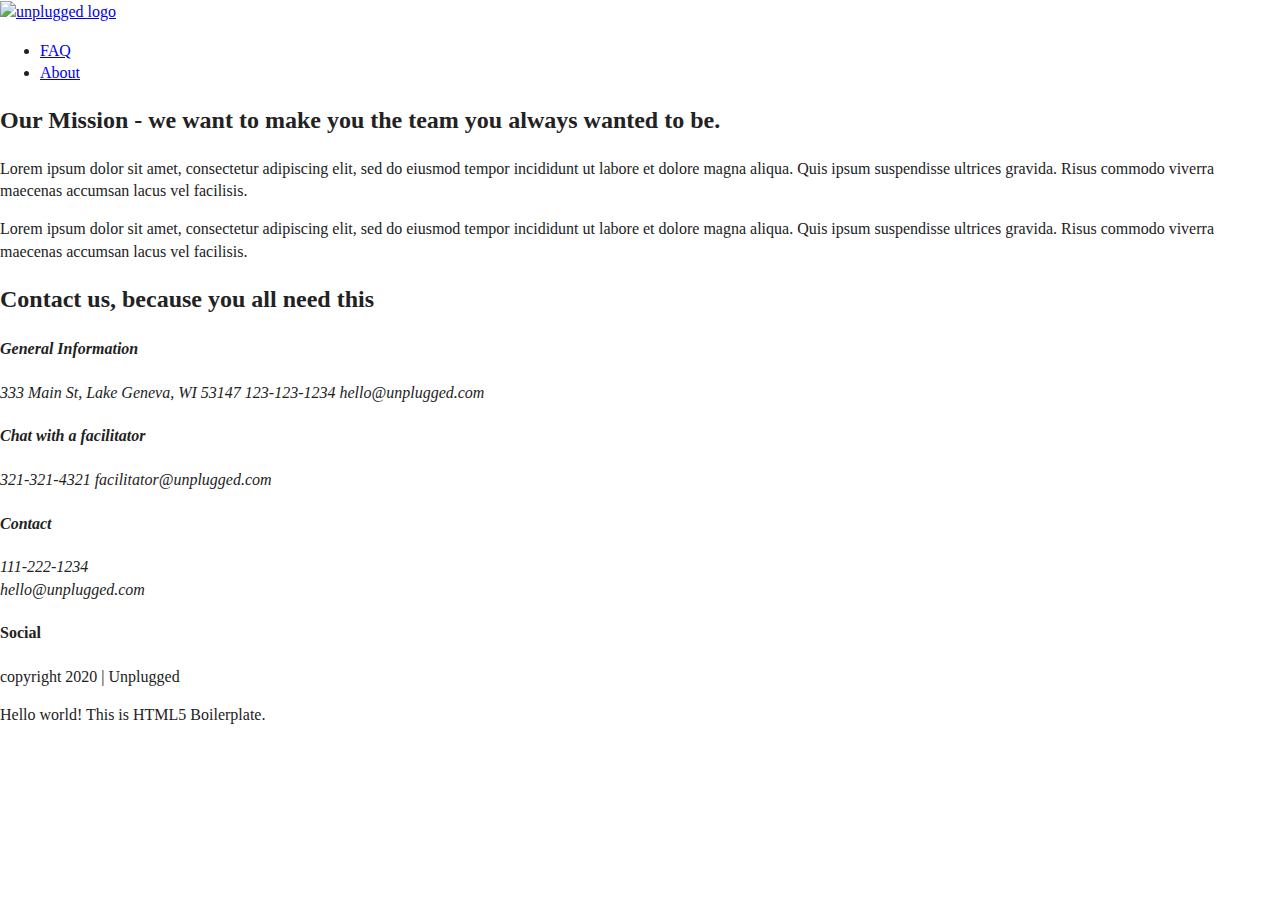
==== about/index.html @ b37a398d "Modifications made to about index.html page" ====
<!doctype html>
<html class="no-js" lang="">

<head>
  <meta charset="utf-8">
  <title></title>
  <meta name="description" content="">
  <meta name="viewport" content="width=device-width, initial-scale=1">

  <meta property="og:title" content="">
  <meta property="og:type" content="">
  <meta property="og:url" content="">
  <meta property="og:image" content="">

  <link rel="manifest" href="../site.webmanifest">
  <link rel="apple-touch-icon" href="../icon.png">
  <!-- Place favicon.ico in the root directory -->

  <link rel="stylesheet" href="../css/normalize.css">
  <link rel="stylesheet" href="../css/main.css">

  <meta name="theme-color" content="#fafafa">
</head>


<body>
  <!-- Add your site or application content here -->
  <header>
    <div class="content-wrapper">
      <a href="#"><img src="" alt="unplugged logo"></a>
      <div class="header-divider"></div> <!--Navigation Divider-->
      <nav>
        <ul>
          <li><a href="faq/index.html" target="_blank">FAQ</a></li>
          <li><a href="about/index.html" target="_blank">About</a></li>
        </ul>
      </nav>
    </div>
  
  </header>
  
  <main> <!-- main wrapper/About us, our mission-->
  
    <section class="mission">
      <div class="content-wrapper">
        <div class="mission-content">
          <h2>Our Mission - we want to make you the team you always wanted to be.</h2>
          <p>
            Lorem ipsum dolor sit amet, consectetur adipiscing elit, sed do eiusmod tempor incididunt ut labore et dolore magna aliqua. Quis ipsum suspendisse ultrices gravida. Risus commodo viverra maecenas accumsan lacus vel facilisis.
          </p>
          <p>
            Lorem ipsum dolor sit amet, consectetur adipiscing elit, sed do eiusmod tempor incididunt ut labore et dolore magna aliqua. Quis ipsum suspendisse ultrices gravida. Risus commodo viverra maecenas accumsan lacus vel facilisis.
          </p>
        </div>
      </div>
     </section>
     
     <section>
       <figure></figure>
     </section>

     <section class="contact-section">
       <div class="content-wrapper">
        <h2>Contact us, because you all need this</h2>
        <address class="contact-content">
          <div>
            <h4>General Information</h4>
            <p>
              333 Main St, Lake Geneva, WI 53147
              123-123-1234
              hello@unplugged.com 
            </p>           
          </div>
          <div>
            <h4>Chat with a facilitator</h4>
            <p>
              321-321-4321
              facilitator@unplugged.com
            </p>
          </div>
        </address> <!--End of contact-content div-->
       </div> <!--End of contact-content wrapper -->
     </section> 
  </main> <!--End Main Wrapper-->

  <footer>
    <div class="content-wrapper">
      <div class="footer-content">
        <address class="contact">
          <h4>Contact</h4>
          <p>111-222-1234<br>hello@unplugged.com</p>
        </address>
        <div class="social">
          <h4>Social</h4>
          <div class="social-icons">
            <p><a href="https://www.facebook.com/yoursite" target="_blank"></a></p>
            <p><a href="https://www.twitter.com/yoursite" target="_blank"></a></p>
            <p><a href="https://www.instagram.com/yoursite" target="_blank"></a></p>          
                  <!--other social links here-->
          </div>
        </div>
      </div> <!--footer contents ends-->
    </div> <!--footer content-wrapper ends-->
  
    <div class="copyright">
      <p>copyright 2020 | Unplugged</p>
    </div>
  
  </footer>

  <p>Hello world! This is HTML5 Boilerplate.</p>
  <script src="../js/vendor/modernizr-3.11.2.min.js"></script>
  <script src="../js/plugins.js"></script>
  <script src="../js/main.js"></script>

  <!-- Google Analytics: change UA-XXXXX-Y to be your site's ID. -->
  <script>
    window.ga = function () { ga.q.push(arguments) }; ga.q = []; ga.l = +new Date;
    ga('create', 'UA-XXXXX-Y', 'auto'); ga('set', 'anonymizeIp', true); ga('set', 'transport', 'beacon'); ga('send', 'pageview')
  </script>
  <script src="../https://www.google-analytics.com/analytics.js" async></script>
</body>

</html>
---- css/main.css ----
/*! HTML5 Boilerplate v8.0.0 | MIT License | https://html5boilerplate.com/ */

/* main.css 2.1.0 | MIT License | https://github.com/h5bp/main.css#readme */
/*
 * What follows is the result of much research on cross-browser styling.
 * Credit left inline and big thanks to Nicolas Gallagher, Jonathan Neal,
 * Kroc Camen, and the H5BP dev community and team.
 */

/* ==========================================================================
   Base styles: opinionated defaults
   ========================================================================== */

html {
  color: #222;
  font-size: 1em;
  line-height: 1.4;
}

/*
 * Remove text-shadow in selection highlight:
 * https://twitter.com/miketaylr/status/12228805301
 *
 * Vendor-prefixed and regular ::selection selectors cannot be combined:
 * https://stackoverflow.com/a/16982510/7133471
 *
 * Customize the background color to match your design.
 */

::-moz-selection {
  background: #b3d4fc;
  text-shadow: none;
}

::selection {
  background: #b3d4fc;
  text-shadow: none;
}

/*
 * A better looking default horizontal rule
 */

hr {
  display: block;
  height: 1px;
  border: 0;
  border-top: 1px solid #ccc;
  margin: 1em 0;
  padding: 0;
}

/*
 * Remove the gap between audio, canvas, iframes,
 * images, videos and the bottom of their containers:
 * https://github.com/h5bp/html5-boilerplate/issues/440
 */

audio,
canvas,
iframe,
img,
svg,
video {
  vertical-align: middle;
}

/*
 * Remove default fieldset styles.
 */

fieldset {
  border: 0;
  margin: 0;
  padding: 0;
}

/*
 * Allow only vertical resizing of textareas.
 */

textarea {
  resize: vertical;
}

/* ==========================================================================
   Author's custom styles
   ========================================================================== */

/* ==========================================================================
   Helper classes
   ========================================================================== */

/*
 * Hide visually and from screen readers
 */

.hidden,
[hidden] {
  display: none !important;
}

/*
 * Hide only visually, but have it available for screen readers:
 * https://snook.ca/archives/html_and_css/hiding-content-for-accessibility
 *
 * 1. For long content, line feeds are not interpreted as spaces and small width
 *    causes content to wrap 1 word per line:
 *    https://medium.com/@jessebeach/beware-smushed-off-screen-accessible-text-5952a4c2cbfe
 */

.sr-only {
  border: 0;
  clip: rect(0, 0, 0, 0);
  height: 1px;
  margin: -1px;
  overflow: hidden;
  padding: 0;
  position: absolute;
  white-space: nowrap;
  width: 1px;
  /* 1 */
}

/*
 * Extends the .sr-only class to allow the element
 * to be focusable when navigated to via the keyboard:
 * https://www.drupal.org/node/897638
 */

.sr-only.focusable:active,
.sr-only.focusable:focus {
  clip: auto;
  height: auto;
  margin: 0;
  overflow: visible;
  position: static;
  white-space: inherit;
  width: auto;
}

/*
 * Hide visually and from screen readers, but maintain layout
 */

.invisible {
  visibility: hidden;
}

/*
 * Clearfix: contain floats
 *
 * For modern browsers
 * 1. The space content is one way to avoid an Opera bug when the
 *    `contenteditable` attribute is included anywhere else in the document.
 *    Otherwise it causes space to appear at the top and bottom of elements
 *    that receive the `clearfix` class.
 * 2. The use of `table` rather than `block` is only necessary if using
 *    `:before` to contain the top-margins of child elements.
 */

.clearfix::before,
.clearfix::after {
  content: " ";
  display: table;
}

.clearfix::after {
  clear: both;
}

/* ==========================================================================
   EXAMPLE Media Queries for Responsive Design.
   These examples override the primary ('mobile first') styles.
   Modify as content requires.
   ========================================================================== */

@media only screen and (min-width: 35em) {
  /* Style adjustments for viewports that meet the condition */
}

@media print,
  (-webkit-min-device-pixel-ratio: 1.25),
  (min-resolution: 1.25dppx),
  (min-resolution: 120dpi) {
  /* Style adjustments for high resolution devices */
}

/* ==========================================================================
   Print styles.
   Inlined to avoid the additional HTTP request:
   https://www.phpied.com/delay-loading-your-print-css/
   ========================================================================== */

@media print {
  *,
  *::before,
  *::after {
    background: #fff !important;
    color: #000 !important;
    /* Black prints faster */
    box-shadow: none !important;
    text-shadow: none !important;
  }

  a,
  a:visited {
    text-decoration: underline;
  }

  a[href]::after {
    content: " (" attr(href) ")";
  }

  abbr[title]::after {
    content: " (" attr(title) ")";
  }

  /*
   * Don't show links that are fragment identifiers,
   * or use the `javascript:` pseudo protocol
   */
  a[href^="#"]::after,
  a[href^="javascript:"]::after {
    content: "";
  }

  pre {
    white-space: pre-wrap !important;
  }

  pre,
  blockquote {
    border: 1px solid #999;
    page-break-inside: avoid;
  }

  /*
   * Printing Tables:
   * https://web.archive.org/web/20180815150934/http://css-discuss.incutio.com/wiki/Printing_Tables
   */
  thead {
    display: table-header-group;
  }

  tr,
  img {
    page-break-inside: avoid;
  }

  p,
  h2,
  h3 {
    orphans: 3;
    widows: 3;
  }

  h2,
  h3 {
    page-break-after: avoid;
  }
}
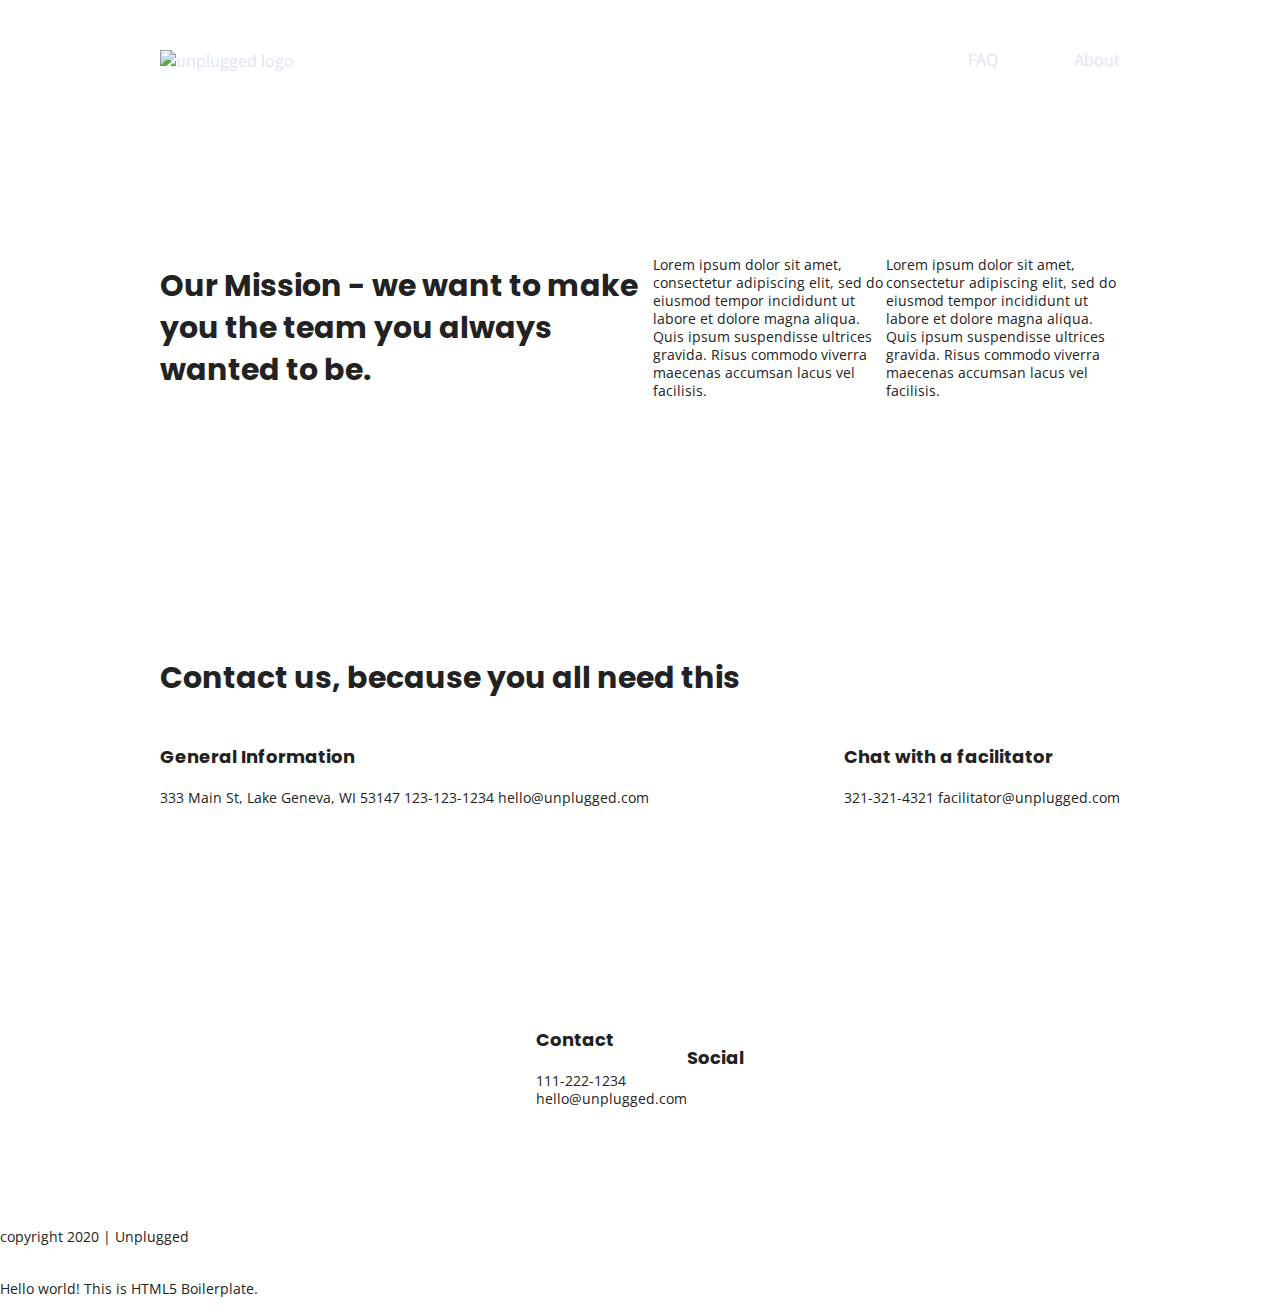
==== commit be1bedae: "Implementing general styles in css" ====
--- a/about/index.html
+++ b/about/index.html
@@ -19,6 +19,9 @@
   <link rel="stylesheet" href="../css/normalize.css">
   <link rel="stylesheet" href="../css/main.css">
 
+   <!-- Google Fonts -->
+  <link href="https://fonts.googleapis.com/css?family=Open+Sans:400,700|Poppins:500,700" rel="stylesheet">
+
   <meta name="theme-color" content="#fafafa">
 </head>
 
@@ -31,7 +34,7 @@
       <div class="header-divider"></div> <!--Navigation Divider-->
       <nav>
         <ul>
-          <li><a href="faq/index.html" target="_blank">FAQ</a></li>
+          <li><a href="../faq/index.html" target="_blank">FAQ</a></li>
           <li><a href="about/index.html" target="_blank">About</a></li>
         </ul>
       </nav>
--- a/css/main.css
+++ b/css/main.css
@@ -86,7 +86,234 @@
 /* ==========================================================================
    Author's custom styles
    ========================================================================== */
-
+   /* General Styles */
+ 
+html {
+	font-size: 16px;
+}
+ 
+body {
+  font-size: 1em;
+  font-family: 'Open Sans', sans-serif;
+  text-align: left;
+}
+ 
+ul, 
+ol {
+  list-style-type: none;
+}
+ 
+a {
+  color: #e2e3ed;
+  text-decoration: none;
+}
+ 
+h2 {
+  font-family: 'Poppins', sans-serif;
+  font-size: 1.875em;
+}
+ 
+h3, 
+h4 {
+  font-family: 'Poppins', sans-serif;
+  margin: 20px 0;
+  font-size: 1.125em;
+}
+ 
+p {
+  font-size: .875em;
+  line-height: 1.285;
+}
+  
+address {
+ font-style: normal;
+}
+   .content-wrapper {
+     width: 90%;
+     margin: 50px 0;
+   }
+  /*------Base Header - Footer Styles-------*/
+  header,
+  footer {
+    display: flex;
+    justify-content: center;
+    align-items: center;
+    flex-flow: row wrap;
+  }
+  header {
+    padding: 15px 0;
+  }
+  
+  
+    /*Header styles */
+    
+  header .content-wrapper {
+    display: flex;
+    justify-content: center;
+    align-items: center;
+    flex-flow: row wrap;
+    margin: 0;
+  }
+  
+   .header-divider{
+    
+    width: 100%;
+    height: 1px;
+    margin: 10px 0 20px 0;
+  }
+
+ 
+  
+  header nav {
+    display: flex;
+    justify-content: space-around;
+    align-items: center;
+    flex-flow: row wrap;
+    width: 60%;
+
+  }
+
+  header nav ul{
+    display: flex;
+    justify-content: space-around;
+    width: 100%;
+    
+
+  }
+
+  footer {
+    flex-direction: column;
+  }
+  
+  footer p {
+    margin: 0;
+  }
+  
+  footer .content-wrapper {
+    width: 55%;
+    margin: 50px 0;
+  }
+  
+  footer .contact {
+    margin-bottom: 50px;
+  }
+  
+  footer .social-icons {
+    display: flex;
+    justify-content: space-around;
+    align-items: center;
+  }
+  
+  footer .social-icons p {
+    display: flex;
+    justify-content: center;
+    align-items: center;
+  }
+  
+  footer .copyright {
+    margin: 20px 0;
+  }
+
+  /*-------------Mobile Styles -Homepage -----------*/
+  /*Hero Area* (main)*/
+  .hero-area{
+    display: flex;
+    justify-content: center;
+    flex-flow: row wrap;
+  }
+/*Aside*/
+  
+  aside {
+    display: flex;
+    justify-content: center;
+    align-items: center;
+    flex-flow: row wrap;
+  }
+  /*Features*/
+.features{
+  display: flex;
+  justify-content: center;  
+  flex-flow: row wrap;
+}
+.features h2 {
+  margin-bottom: 60px;
+}
+
+.features article {
+  width: 63%;
+  margin: 30px 0;
+}
+.features .features-items{
+  display: flex;
+  justify-content: center;
+  align-items: center;
+  flex-flow: row wrap;
+}
+.features p {
+  margin: 0;
+}
+          /*Reviews*/
+.reviews{
+  display: flex;
+  justify-content: center;
+  align-items: center;
+  flex-flow: row wrap;
+}
+.reviews h2 {
+  margin-bottom: 40px;
+}
+
+.reviews h3 {
+  width: 55%;
+  margin: 20px 0;
+}
+  
+  /* ==========================================================================
+   About Page
+   ========================================================================== */
+
+.mission {
+  display: flex;
+  justify-content: center;
+  align-items: center;
+  flex-flow: row wrap;
+}
+
+.contact-section {
+  display: flex;
+  justify-content: center;
+  align-items: center;
+  flex-flow: row wrap;
+}
+.contact-content p {
+  margin: 0;
+}
+/* ==========================================================================
+   FAQ Page
+   ========================================================================== */
+
+.faq {
+  display: flex;
+  justify-content: center;
+  align-items: center;
+  flex-flow: row wrap;
+  width: 0%;
+}
+
+.faq .content-wrapper {
+  display: flex;
+  justify-content: center;
+  align-items: center;
+  flex-flow: row wrap;
+  margin: 50px 0 0 0 ;
+}
+.faq h2 {
+  margin-bottom: 40px;
+}
+
+.faq-content {
+  margin-bottom: 50px;
+}
 /* ==========================================================================
    Helper classes
    ========================================================================== */
@@ -175,16 +402,195 @@
    Modify as content requires.
    ========================================================================== */
 
-@media only screen and (min-width: 35em) {
-  /* Style adjustments for viewports that meet the condition */
-}
-
-@media print,
-  (-webkit-min-device-pixel-ratio: 1.25),
-  (min-resolution: 1.25dppx),
-  (min-resolution: 120dpi) {
-  /* Style adjustments for high resolution devices */
-}
+@media only screen and (min-width: 768px){
+  /*Tablet styles here*/
+  .content-wrapper {
+    max-width: 640px;
+    margin: 100px 0;
+}
+
+/* Header */
+
+header {
+   justify-content: space-around;
+   padding: 33px 0;
+}
+
+header .content-wrapper {
+    width:100%;
+    justify-content: space-between;
+}
+
+header nav {
+    width: 20%;
+    
+}
+
+header nav ul {
+  justify-content: space-between;
+}
+
+.header-divider {
+    display: none;
+}
+
+/* Hero Area */
+
+/* Aside */
+aside .content-wrapper {
+    margin: 50px 0;
+    display: flex;
+    justify-content: center;
+    flex-flow: row wrap;
+}
+
+aside .content-wrapper .form-description,
+aside .content-wrapper .form {        
+    width: 40%;         
+    margin: 0;
+}
+
+/* Features */
+
+.features article {
+  display: flex;
+  justify-content: center;
+  align-items: center;
+  flex-flow: row wrap;
+  flex-basis: 50%;
+}
+
+.features .features-item-description {
+    width: 50%;
+}
+
+/* Reviews */
+.reviews article {
+  display: flex;
+  justify-content: space-between;
+}
+
+.reviews article div {
+    width: 49%;        
+}
+
+/* Footer */
+footer .content-wrapper {
+    width: 65%;
+    margin: 100px 0;
+}
+
+.footer-content {
+    display: flex;
+    justify-content: center;
+    align-items: center;
+}
+
+footer .contact {
+    margin-bottom: 0;
+}
+
+footer .copyright {
+    width:100%;
+ }
+
+/* ==========================================================================
+     About Page
+     ========================================================================== */
+  
+     .mission-content {
+      display: flex;
+      justify-content: space-between;
+      align-items: center;
+      padding-top: 20px
+    }
+  
+    .mission-content p {
+      width: 45%;
+    }
+  
+    .contact-section .content-wrapper h2 {
+      width: 80%;
+    }
+  
+    .contact-content {
+      display: flex;
+      justify-content: space-between;
+      align-items: flex-start;
+    }
+  
+    /* ==========================================================================
+     FAQ Page
+     ========================================================================== */
+  
+    .faq .content-wrapper {
+      justify-content: space-between;
+    }
+  
+    .faq-content {
+      flex-basis: 45%;
+    }
+  
+    .faq h2 {
+      width: 100%;
+    }
+  }
+
+
+
+@media only screen and (min-width: 1200px){
+  /*Desktop styles here*/
+  .content-wrapper {
+    max-width: 960px;
+}
+
+/* Hero */
+.hero-area h1 {
+   width: 60;
+}
+
+/* Aside */
+aside .content-wrapper {
+   justify-content:space-around;
+}
+
+aside .content-wrapper .form-description,
+aside .content-wrapper .form {
+   width:30%;
+}
+
+/* Features */
+.features h2 {
+   width: 90%;
+}
+
+.features article {
+   flex-basis: 33%;
+}
+
+/* Reviews */ 
+.reviews article div {
+   width: 42%;
+}
+
+
+/* ==========================================================================
+  About Page
+  ========================================================================== */
+
+  .mission h2,
+  .contact-section .content-wrapper h2 {
+      width: 95%;
+  }
+
+  /* ==========================================================================
+  FAQ Page
+  ========================================================================== */
+  .faq h2 {
+    width: 100%;
+  }
+}
+
 
 /* ==========================================================================
    Print styles.
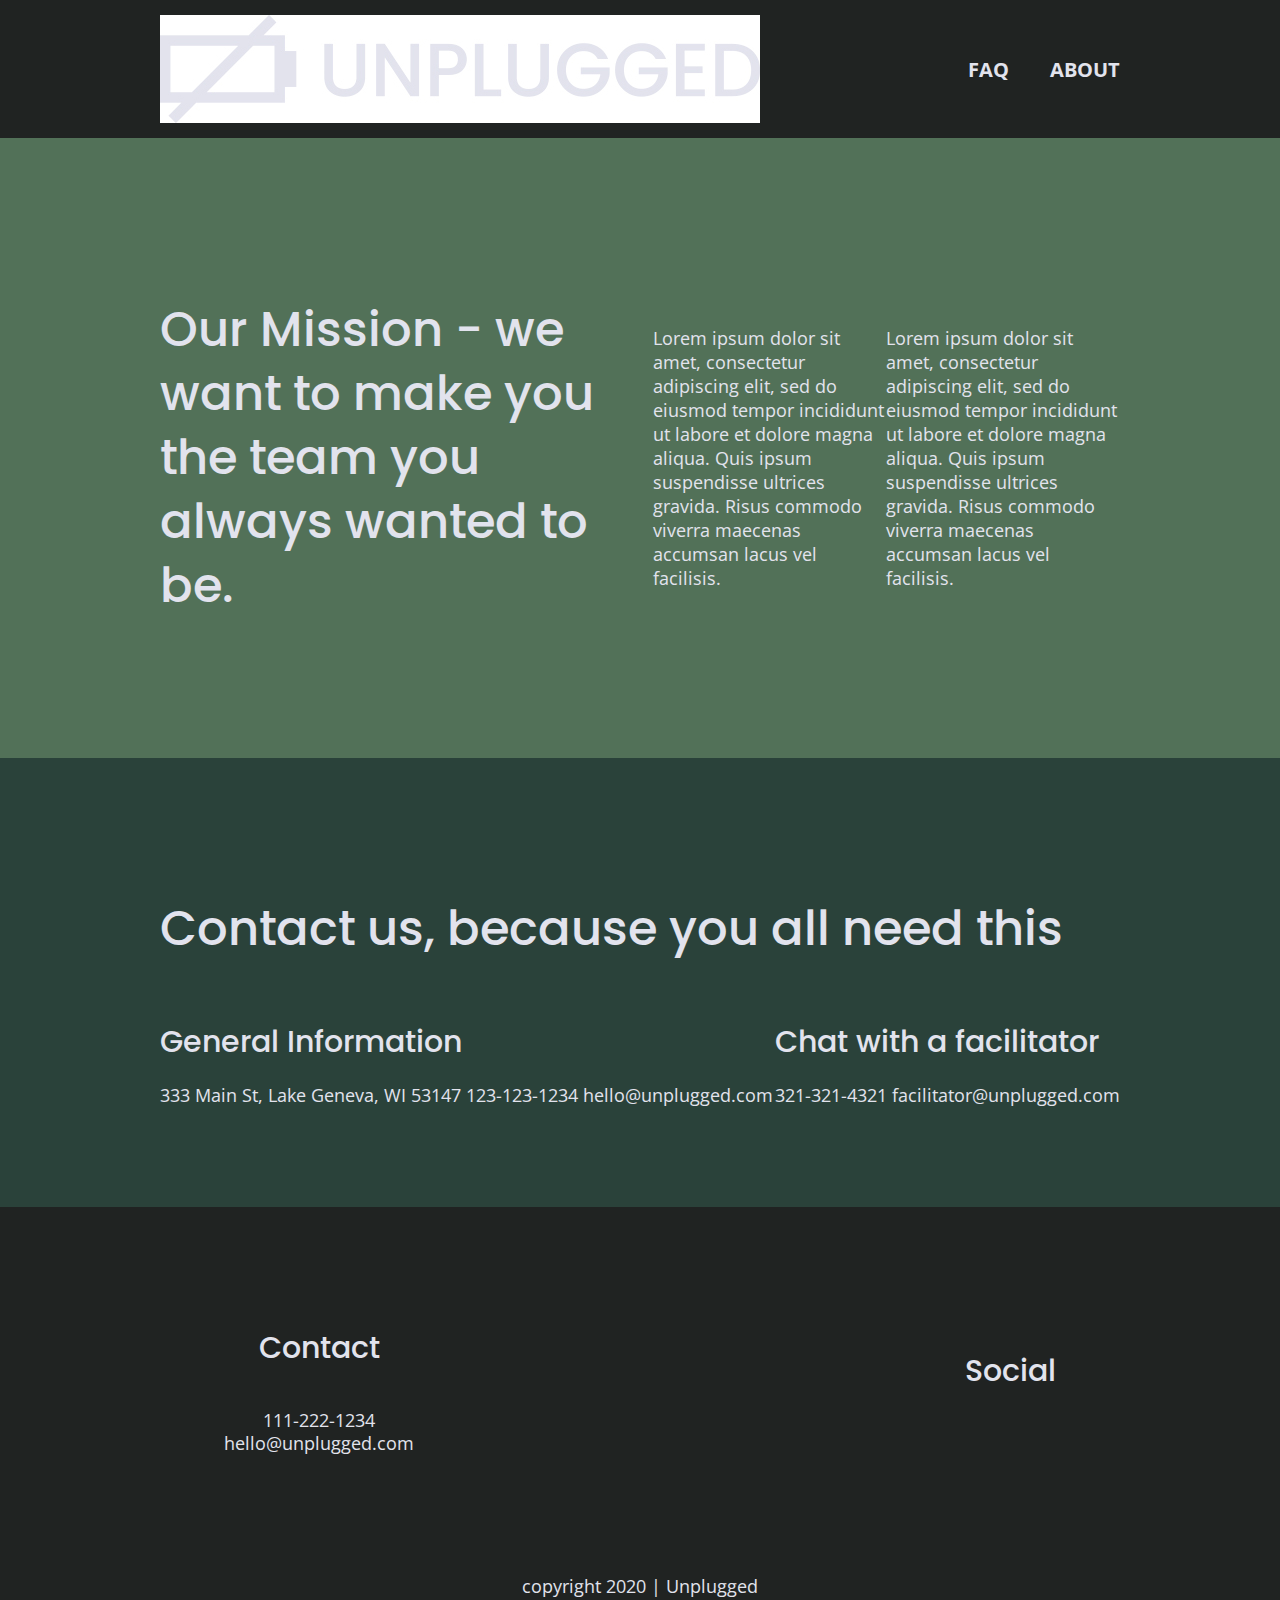
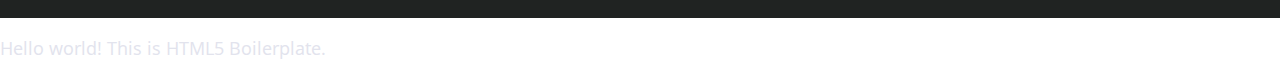
==== commit cea97dba: "Building responsive background and addon images" ====
--- a/about/index.html
+++ b/about/index.html
@@ -30,7 +30,7 @@
   <!-- Add your site or application content here -->
   <header>
     <div class="content-wrapper">
-      <a href="#"><img src="" alt="unplugged logo"></a>
+      <a href="#"><img src="../img/unpluggedlogo.jpg" alt="unplugged logo"></a>
       <div class="header-divider"></div> <!--Navigation Divider-->
       <nav>
         <ul>
--- a/css/main.css
+++ b/css/main.css
@@ -1,6 +1,5 @@
-/*! HTML5 Boilerplate v8.0.0 | MIT License | https://html5boilerplate.com/ */
+/*! HTML5 Boilerplate v6.1.0 | MIT License | https://html5boilerplate.com/ */
 
-/* main.css 2.1.0 | MIT License | https://github.com/h5bp/main.css#readme */
 /*
  * What follows is the result of much research on cross-browser styling.
  * Credit left inline and big thanks to Nicolas Gallagher, Jonathan Neal,
@@ -11,177 +10,217 @@
    Base styles: opinionated defaults
    ========================================================================== */
 
-html {
-  color: #222;
-  font-size: 1em;
-  line-height: 1.4;
-}
-
-/*
- * Remove text-shadow in selection highlight:
- * https://twitter.com/miketaylr/status/12228805301
- *
- * Vendor-prefixed and regular ::selection selectors cannot be combined:
- * https://stackoverflow.com/a/16982510/7133471
- *
- * Customize the background color to match your design.
- */
-
-::-moz-selection {
-  background: #b3d4fc;
-  text-shadow: none;
-}
-
-::selection {
-  background: #b3d4fc;
-  text-shadow: none;
-}
-
-/*
- * A better looking default horizontal rule
- */
-
-hr {
-  display: block;
-  height: 1px;
-  border: 0;
-  border-top: 1px solid #ccc;
-  margin: 1em 0;
-  padding: 0;
-}
-
-/*
- * Remove the gap between audio, canvas, iframes,
- * images, videos and the bottom of their containers:
- * https://github.com/h5bp/html5-boilerplate/issues/440
- */
-
-audio,
-canvas,
-iframe,
-img,
-svg,
-video {
-  vertical-align: middle;
-}
-
-/*
- * Remove default fieldset styles.
- */
-
-fieldset {
-  border: 0;
-  margin: 0;
-  padding: 0;
-}
-
-/*
- * Allow only vertical resizing of textareas.
- */
-
-textarea {
-  resize: vertical;
-}
-
-/* ==========================================================================
-   Author's custom styles
-   ========================================================================== */
-   /* General Styles */
- 
-html {
-	font-size: 16px;
-}
- 
-body {
-  font-size: 1em;
-  font-family: 'Open Sans', sans-serif;
-  text-align: left;
-}
- 
-ul, 
-ol {
-  list-style-type: none;
-}
- 
-a {
-  color: #e2e3ed;
-  text-decoration: none;
-}
- 
-h2 {
-  font-family: 'Poppins', sans-serif;
-  font-size: 1.875em;
-}
- 
-h3, 
-h4 {
-  font-family: 'Poppins', sans-serif;
-  margin: 20px 0;
-  font-size: 1.125em;
-}
- 
-p {
-  font-size: .875em;
-  line-height: 1.285;
-}
-  
-address {
- font-style: normal;
-}
-   .content-wrapper {
-     width: 90%;
-     margin: 50px 0;
-   }
-  /*------Base Header - Footer Styles-------*/
+   html {
+    color: #222;
+    font-size: 1em;
+    line-height: 1.4;
+  }
+  
+  /*
+   * Remove text-shadow in selection highlight:
+   * https://twitter.com/miketaylr/status/12228805301
+   *
+   * Vendor-prefixed and regular ::selection selectors cannot be combined:
+   * https://stackoverflow.com/a/16982510/7133471
+   *
+   * Customize the background color to match your design.
+   */
+  
+  ::-moz-selection {
+    background: #b3d4fc;
+    text-shadow: none;
+  }
+  
+  ::selection {
+    background: #b3d4fc;
+    text-shadow: none;
+  }
+  
+  /*
+   * A better looking default horizontal rule
+   */
+  
+  hr {
+    display: block;
+    height: 1px;
+    border: 0;
+    border-top: 1px solid #ccc;
+    margin: 1em 0;
+    padding: 0;
+  }
+  
+  /*
+   * Remove the gap between audio, canvas, iframes,
+   * images, videos and the bottom of their containers:
+   * https://github.com/h5bp/html5-boilerplate/issues/440
+   */
+  
+  audio,
+  canvas,
+  iframe,
+  img,
+  svg,
+  video {
+    vertical-align: middle;
+  }
+  
+  /*
+   * Remove default fieldset styles.
+   */
+  
+  fieldset {
+    border: 0;
+    margin: 0;
+    padding: 0;
+  }
+  
+  /*
+   * Allow only vertical resizing of textareas.
+   */
+  
+  textarea {
+    resize: vertical;
+  }
+  
+  /* ==========================================================================
+     Browser Upgrade Prompt
+     ========================================================================== */
+  
+  .browserupgrade {
+    margin: 0.2em 0;
+    background: #ccc;
+    color: #000;
+    padding: 0.2em 0;
+  }
+  
+  /* ==========================================================================
+     Author's custom styles
+     ========================================================================== */
+  
+  /* General Styles */
+   
+  html {
+    font-size: 16px;
+  }
+   
+  body {
+    font-size: 1em;
+    font-family: 'Open Sans', sans-serif;
+    color: #e2e3ed;
+    text-align: left;
+  }
+   
+  ul, 
+  ol {
+    list-style-type: none;
+  }
+   
+  a {
+    color: #e2e3ed;
+    text-decoration: none;
+  }
+   
+  h2 {
+    font-family: 'Poppins', sans-serif;
+    font-weight: 500;
+    font-size: 1.875em;
+  }
+   
+  h3, 
+  h4 {
+    font-family: 'Poppins', sans-serif;
+    font-weight: 500;
+    font-size: 1.125em;
+    margin: 20px 0;
+  }
+   
+  p {
+    font-size: .875em;
+    line-height: 1.285;
+  }
+  
+  img {
+    border-style: none;
+  }
+   
+  img {
+   width: 100%;
+  }
+   
+  figure {
+   margin: 0;
+  }
+   
+  address {
+   font-style: normal;
+  }
+   
+  .content-wrapper {
+    width: 90%;
+    margin: 50px 0;
+  }
+  
+  /* -------------------- Base Header - Footer Styles -------------------- */
+  
   header,
   footer {
-    display: flex;
-    justify-content: center;
-    align-items: center;
-    flex-flow: row wrap;
-  }
+    background-color: #202322;
+    display: flex;
+    justify-content: center;
+    align-items: center;
+    flex-flow: row wrap;
+  }
+  
   header {
     padding: 15px 0;
   }
   
-  
-    /*Header styles */
-    
   header .content-wrapper {
-    display: flex;
-    justify-content: center;
-    align-items: center;
-    flex-flow: row wrap;
     margin: 0;
-  }
-  
-   .header-divider{
-    
+    display: flex;
+    justify-content: center;
+    align-items: center;
+    flex-flow: row wrap;
+  }
+  
+  header figure {
+    width: 60%;
+    display: flex;
+    justify-content: center;
+    align-items: center;
+    flex-flow: row wrap;
+  }
+  
+  .header-divider {
+    background: #3a3a3a; 
+    height: 1px;
     width: 100%;
-    height: 1px;
     margin: 10px 0 20px 0;
   }
-
- 
   
   header nav {
+    width: 60%;
+    font-size: 1.125em;
+    font-weight: 700;
+    text-transform: uppercase;
     display: flex;
     justify-content: space-around;
     align-items: center;
     flex-flow: row wrap;
-    width: 60%;
-
-  }
-
-  header nav ul{
+  }
+  
+  header nav ul {
+    width: 100%;
     display: flex;
     justify-content: space-around;
-    width: 100%;
-    
-
-  }
-
+  }
+  
+  header nav ul li {
+    font-size: 1.125em;
+  }
+  
   footer {
+    text-align: center;
     flex-direction: column;
   }
   
@@ -213,296 +252,409 @@
   footer .copyright {
     margin: 20px 0;
   }
-
-  /*-------------Mobile Styles -Homepage -----------*/
-  /*Hero Area* (main)*/
-  .hero-area{
-    display: flex;
-    justify-content: center;
-    flex-flow: row wrap;
-  }
-/*Aside*/
+  
+  
+  /* -------------------- Mobile Styles - Homepage -------------------- */
+  
+  /* Hero Area */
+  
+  .hero-area {
+    background: url('../img/jake-melara-30679-unsplash.jpg');
+    background-size: cover;
+    background-position: center;
+    min-height: 500px;
+    display: flex;
+    justify-content: center;
+    flex-flow: row wrap;
+  }
+  
+  .hero-area h1 {
+    font-size: 2.25em;
+    font-family: 'Poppins', Helvetica, Arial, sans-serif; 
+    font-weight: 500; 
+    line-height: 1.2; 
+  }
+  
+  /* Aside */
   
   aside {
-    display: flex;
-    justify-content: center;
-    align-items: center;
-    flex-flow: row wrap;
-  }
-  /*Features*/
-.features{
-  display: flex;
-  justify-content: center;  
-  flex-flow: row wrap;
-}
-.features h2 {
-  margin-bottom: 60px;
-}
-
-.features article {
-  width: 63%;
-  margin: 30px 0;
-}
-.features .features-items{
-  display: flex;
-  justify-content: center;
-  align-items: center;
-  flex-flow: row wrap;
-}
-.features p {
-  margin: 0;
-}
-          /*Reviews*/
-.reviews{
-  display: flex;
-  justify-content: center;
-  align-items: center;
-  flex-flow: row wrap;
-}
-.reviews h2 {
-  margin-bottom: 40px;
-}
-
-.reviews h3 {
-  width: 55%;
-  margin: 20px 0;
-}
+    background-color: #527158;
+    display: flex;
+    justify-content: center;
+    align-items: center;
+    flex-flow: row wrap;
+  }
+  
+  aside .form{
+    margin-top: 30px;
+  }
+  
+  input[type=text] {
+    box-sizing: border-box;
+    width: 100%;
+    color: #2a423a;
+    font-style: italic;
+    padding: 1em;
+  }
+  
+  input[type=button] {
+    width: 100%;
+    padding: 20px 0;
+    margin-top: 20px;
+    background-color: #2a423a;
+    font-family: 'Poppins', Helvetica, Arial, sans-serif;
+    font-weight: 500;
+    font-size: 1.125em;
+    color: #e2e3ed;
+    border: none;
+    text-align: center;
+    text-transform: uppercase;
+  }
+  
+  /* Features */
+  
+  .features {
+    background: url('../img/rawpixel-800820-unsplash1.jpg');
+    background-size: cover;
+    background-position: center;
+    display: flex;
+    justify-content: center;
+    flex-flow: row wrap;
+  }
+  
+  .features h2 {
+    margin-bottom: 60px;
+  }
+  
+  .features article {
+    width: 63%;
+    margin: 30px 0;
+  }
+  
+  .features .features-items {
+    display: flex;
+    justify-content: center;
+    align-items: center;
+    flex-flow: row wrap;
+  }
+  
+  .features p {
+    text-align: center;
+    margin: 0;
+  }
+  
+  /* Reviews */
+  
+  .reviews {
+    background-color: #2a423a;
+    display: flex;
+    justify-content: center;
+    flex-flow: row wrap;
+  }
+  
+  .reviews h2 {
+    margin-bottom: 40px;
+    line-height: 1;
+  }
+  
+  .reviews h3 {
+    width: 55%;
+    margin: 20px 0;
+  }
   
   /* ==========================================================================
-   About Page
-   ========================================================================== */
-
-.mission {
-  display: flex;
-  justify-content: center;
-  align-items: center;
-  flex-flow: row wrap;
-}
-
-.contact-section {
-  display: flex;
-  justify-content: center;
-  align-items: center;
-  flex-flow: row wrap;
-}
-.contact-content p {
-  margin: 0;
-}
-/* ==========================================================================
-   FAQ Page
-   ========================================================================== */
-
-.faq {
-  display: flex;
-  justify-content: center;
-  align-items: center;
-  flex-flow: row wrap;
-  width: 0%;
-}
-
-.faq .content-wrapper {
-  display: flex;
-  justify-content: center;
-  align-items: center;
-  flex-flow: row wrap;
-  margin: 50px 0 0 0 ;
-}
-.faq h2 {
-  margin-bottom: 40px;
-}
-
-.faq-content {
-  margin-bottom: 50px;
-}
-/* ==========================================================================
-   Helper classes
-   ========================================================================== */
-
-/*
- * Hide visually and from screen readers
- */
-
-.hidden,
-[hidden] {
-  display: none !important;
-}
-
-/*
- * Hide only visually, but have it available for screen readers:
- * https://snook.ca/archives/html_and_css/hiding-content-for-accessibility
- *
- * 1. For long content, line feeds are not interpreted as spaces and small width
- *    causes content to wrap 1 word per line:
- *    https://medium.com/@jessebeach/beware-smushed-off-screen-accessible-text-5952a4c2cbfe
- */
-
-.sr-only {
-  border: 0;
-  clip: rect(0, 0, 0, 0);
-  height: 1px;
-  margin: -1px;
-  overflow: hidden;
-  padding: 0;
-  position: absolute;
-  white-space: nowrap;
-  width: 1px;
-  /* 1 */
-}
-
-/*
- * Extends the .sr-only class to allow the element
- * to be focusable when navigated to via the keyboard:
- * https://www.drupal.org/node/897638
- */
-
-.sr-only.focusable:active,
-.sr-only.focusable:focus {
-  clip: auto;
-  height: auto;
-  margin: 0;
-  overflow: visible;
-  position: static;
-  white-space: inherit;
-  width: auto;
-}
-
-/*
- * Hide visually and from screen readers, but maintain layout
- */
-
-.invisible {
-  visibility: hidden;
-}
-
-/*
- * Clearfix: contain floats
- *
- * For modern browsers
- * 1. The space content is one way to avoid an Opera bug when the
- *    `contenteditable` attribute is included anywhere else in the document.
- *    Otherwise it causes space to appear at the top and bottom of elements
- *    that receive the `clearfix` class.
- * 2. The use of `table` rather than `block` is only necessary if using
- *    `:before` to contain the top-margins of child elements.
- */
-
-.clearfix::before,
-.clearfix::after {
-  content: " ";
-  display: table;
-}
-
-.clearfix::after {
-  clear: both;
-}
-
-/* ==========================================================================
-   EXAMPLE Media Queries for Responsive Design.
-   These examples override the primary ('mobile first') styles.
-   Modify as content requires.
-   ========================================================================== */
-
-@media only screen and (min-width: 768px){
-  /*Tablet styles here*/
-  .content-wrapper {
-    max-width: 640px;
-    margin: 100px 0;
-}
-
-/* Header */
-
-header {
-   justify-content: space-around;
-   padding: 33px 0;
-}
-
-header .content-wrapper {
-    width:100%;
-    justify-content: space-between;
-}
-
-header nav {
-    width: 20%;
-    
-}
-
-header nav ul {
-  justify-content: space-between;
-}
-
-.header-divider {
-    display: none;
-}
-
-/* Hero Area */
-
-/* Aside */
-aside .content-wrapper {
-    margin: 50px 0;
-    display: flex;
-    justify-content: center;
-    flex-flow: row wrap;
-}
-
-aside .content-wrapper .form-description,
-aside .content-wrapper .form {        
-    width: 40%;         
-    margin: 0;
-}
-
-/* Features */
-
-.features article {
-  display: flex;
-  justify-content: center;
-  align-items: center;
-  flex-flow: row wrap;
-  flex-basis: 50%;
-}
-
-.features .features-item-description {
-    width: 50%;
-}
-
-/* Reviews */
-.reviews article {
-  display: flex;
-  justify-content: space-between;
-}
-
-.reviews article div {
-    width: 49%;        
-}
-
-/* Footer */
-footer .content-wrapper {
-    width: 65%;
-    margin: 100px 0;
-}
-
-.footer-content {
-    display: flex;
-    justify-content: center;
-    align-items: center;
-}
-
-footer .contact {
-    margin-bottom: 0;
-}
-
-footer .copyright {
-    width:100%;
- }
-
-/* ==========================================================================
      About Page
      ========================================================================== */
   
-     .mission-content {
+  .mission {
+    background-color: #527158;
+    display: flex;
+    justify-content: center;
+    align-items: center;
+    flex-flow: row wrap;
+  }
+  
+  .contact-section {
+    background-color: #2a423a;
+    display: flex;
+    justify-content: center;
+    align-items: center;
+    flex-flow: row wrap;
+  }
+  
+  .contact-content p {
+    margin: 0;
+  }
+  
+  /* ==========================================================================
+     FAQ Page
+     ========================================================================== */
+  
+  .faq {
+    background-color: #527158;
+    display: flex;
+    justify-content: center;
+    align-items: center;
+    flex-flow: row wrap;
+  }
+  
+  .faq .content-wrapper {
+    margin: 50px 0 0 0;
+    display: flex;
+    justify-content: center;
+    align-items: center;
+    flex-flow: row wrap;
+  }
+  
+  .faq h2 {
+    margin-bottom: 40px;
+    line-height: 1;
+  }
+  
+  .faq-content {
+    margin-bottom: 50px;
+  }
+  
+  .faq-content h4 {
+    line-height: 1.333;
+  }
+  
+  /* ==========================================================================
+     Helper classes
+     ========================================================================== */
+  
+  /*
+   * Hide visually and from screen readers
+   */
+  
+  .hidden {
+    display: none !important;
+  }
+  
+  /*
+   * Hide only visually, but have it available for screen readers:
+   * https://snook.ca/archives/html_and_css/hiding-content-for-accessibility
+   *
+   * 1. For long content, line feeds are not interpreted as spaces and small width
+   *    causes content to wrap 1 word per line:
+   *    https://medium.com/@jessebeach/beware-smushed-off-screen-accessible-text-5952a4c2cbfe
+   */
+  
+  .visuallyhidden {
+    border: 0;
+    clip: rect(0 0 0 0);
+    height: 1px;
+    margin: -1px;
+    overflow: hidden;
+    padding: 0;
+    position: absolute;
+    width: 1px;
+    white-space: nowrap;
+    /* 1 */
+  }
+  
+  /*
+   * Extends the .visuallyhidden class to allow the element
+   * to be focusable when navigated to via the keyboard:
+   * https://www.drupal.org/node/897638
+   */
+  
+  .visuallyhidden.focusable:active,
+  .visuallyhidden.focusable:focus {
+    clip: auto;
+    height: auto;
+    margin: 0;
+    overflow: visible;
+    position: static;
+    width: auto;
+    white-space: inherit;
+  }
+  
+  /*
+   * Hide visually and from screen readers, but maintain layout
+   */
+  
+  .invisible {
+    visibility: hidden;
+  }
+  
+  /*
+   * Clearfix: contain floats
+   *
+   * For modern browsers
+   * 1. The space content is one way to avoid an Opera bug when the
+   *    `contenteditable` attribute is included anywhere else in the document.
+   *    Otherwise it causes space to appear at the top and bottom of elements
+   *    that receive the `clearfix` class.
+   * 2. The use of `table` rather than `block` is only necessary if using
+   *    `:before` to contain the top-margins of child elements.
+   */
+  
+  .clearfix:before,
+  .clearfix:after {
+    content: " ";
+    /* 1 */
+    display: table;
+    /* 2 */
+  }
+  
+  .clearfix:after {
+    clear: both;
+  }
+  
+  /* ==========================================================================
+     EXAMPLE Media Queries for Responsive Design.
+     These examples override the primary ('mobile first') styles.
+     Modify as content requires.
+     ========================================================================== */
+  
+  @media only screen and (min-width:768px) {
+    /*Tablet styles here*/
+  
+    /* General styles */
+    .content-wrapper {
+      max-width: 640px;
+      margin: 100px 0;
+    }
+        
+    h2 {
+      font-size: 2.25em;
+      line-height: 1.333;
+    }
+  
+    h3 {
+        font-size: 1.5em;
+        line-height: 1.25;
+    }
+  
+    /* Header */
+    header {
+      justify-content: space-around;
+      padding: 33px 0;
+    }
+  
+    header .content-wrapper {
+      width: 100%;
+      justify-content: space-between;
+    }
+  
+    header figure {
+      width: 30%;
+    }
+  
+    header nav {
+      width: 20%;
+    }
+  
+    header nav ul {
+      justify-content: space-between;
+    }
+  
+    .header-divider {
+      display: none;
+    }
+    /* Hero Area */
+  
+    .hero-area {
+      min-height: 600px;
+    }
+  
+    .hero-area h1 {
+      font-size: 3em;
+      line-height: 1;
+      margin: 0;
+  }
+  
+    /* Aside */
+    aside .content-wrapper {
+      margin: 50px 0;
+      display: flex;
+      justify-content: space-between;
+      flex-flow: row wrap;
+    }
+  
+    aside .content-wrapper .form-description,
+    aside .content-wrapper .form {
+      width: 40%;
+      margin: 0;
+    }
+  
+    /* Features */
+  
+    .features h2 {
+      margin-bottom: 20px;
+    }
+  
+    .features article {
+      display: flex;
+      justify-content: center;
+      align-items: center;
+      flex-flow: column wrap;
+      flex-basis: 50%;
+    }
+    
+    .features .features-item-description {
+      width: 62%;
+    }
+  
+    /* Reviews */
+    .reviews article {
+      display: flex;
+      justify-content: space-between;
+    }
+  
+    .reviews h2 {
+      width: 85%;
+    }
+  
+    .reviews article figure,
+    .reviews article div {
+      width: 49%;
+    }
+  
+    .reviews h3 {
+      width: 75%;
+      margin: 0;
+    }
+    /* Footer */
+    footer .content-wrapper {
+      width: 65%;
+      margin: 100px 0;
+    }
+  
+    footer .footer-content {
       display: flex;
       justify-content: space-between;
       align-items: center;
-      padding-top: 20px
+      flex-direction: row;
+    }
+  
+    footer .contact {
+      margin-bottom: 0;
+    }
+  
+    footer h4 {
+      font-size: 1.5em;
+      margin-bottom: 40px;
+    }
+  
+    footer p {
+        line-height: 1.285;
+    }
+  
+    footer .copyright {
+      width: 100%;
+    }
+  
+    /* ==========================================================================
+     About Page
+     ========================================================================== */
+  
+    .mission-content {
+      display: flex;
+      justify-content: space-between;
+      align-items: center;
+      padding-top: 20px;
     }
   
     .mission-content p {
@@ -519,6 +671,10 @@
       align-items: flex-start;
     }
   
+    .contact-content h4 {
+      font-size: 1.5em;
+    }
+  
     /* ==========================================================================
      FAQ Page
      ========================================================================== */
@@ -534,136 +690,173 @@
     .faq h2 {
       width: 100%;
     }
-  }
-
-
-
-@media only screen and (min-width: 1200px){
-  /*Desktop styles here*/
-  .content-wrapper {
-    max-width: 960px;
-}
-
-/* Hero */
-.hero-area h1 {
-   width: 60;
-}
-
-/* Aside */
-aside .content-wrapper {
-   justify-content:space-around;
-}
-
-aside .content-wrapper .form-description,
-aside .content-wrapper .form {
-   width:30%;
-}
-
-/* Features */
-.features h2 {
-   width: 90%;
-}
-
-.features article {
-   flex-basis: 33%;
-}
-
-/* Reviews */ 
-.reviews article div {
-   width: 42%;
-}
-
-
-/* ==========================================================================
-  About Page
-  ========================================================================== */
-
-  .mission h2,
-  .contact-section .content-wrapper h2 {
-      width: 95%;
-  }
-
+  
+    .faq h4,
+    .faq p {
+        font-size: .875em;
+        line-height: 1.125;
+    }
+  }
+  
+  @media only screen and (min-width:1200px) {
+    /*Desktop styles here*/
+  
+    header {
+      padding: 15px 0;
+    }
+  
+    .content-wrapper {
+      max-width: 960px;
+    }
+  
+    h2 {
+      font-size: 2.25em;
+    }
+  
+    h3,
+    h4 {
+        font-size: 1.875em;
+    }
+  
+    p {
+        font-size: 1.125em;
+        line-height: 1.333;
+    }
+    /* Hero */
+    .hero-area h1 {
+      font-size: 3.75em;
+      width: 80%;
+  }
+  
+    /* Aside */
+    aside .content-wrapper {
+      justify-content: space-around;
+    }
+  
+    aside .content-wrapper .form-description,
+    aside .content-wrapper .form {
+      width: 30%;
+    }
+  
+    .form-description p {
+      font-size: 1.125em;
+    }
+  
+    /* Features */
+  
+  
+    .features h2 {
+      width: 90%;
+    }
+  
+    .features article {
+      flex-basis: 33%;
+    }
+    
+    /* Reviews */
+    .reviews article div {
+      width: 42%;
+    }
+  
+    .reviews h2 {
+      padding-bottom: 50px;
+    }
+  
+    footer h4 {
+      font-size: 1.875em;
+    }
+  
+    /* ==========================================================================
+    About Page
+    ========================================================================== */
+  
+    .mission h2,
+    .contact-section .content-wrapper h2 {
+        width: 95%;
+        font-size: 3em;
+    }
+  
+    .contact-content h4 {
+      font-size: 1.875em;
+    }
+  
+    /* ==========================================================================
+    FAQ Page
+    ========================================================================== */
+    .faq h2 {
+      width: 100%;
+      font-size: 3em;
+    }
+      
+    .faq h4,
+    .faq p {
+        font-size: 1.125em;
+        line-height: 1;
+    }
+  }
+  
   /* ==========================================================================
-  FAQ Page
-  ========================================================================== */
-  .faq h2 {
-    width: 100%;
-  }
-}
-
-
-/* ==========================================================================
-   Print styles.
-   Inlined to avoid the additional HTTP request:
-   https://www.phpied.com/delay-loading-your-print-css/
-   ========================================================================== */
-
-@media print {
-  *,
-  *::before,
-  *::after {
-    background: #fff !important;
-    color: #000 !important;
-    /* Black prints faster */
-    box-shadow: none !important;
-    text-shadow: none !important;
-  }
-
-  a,
-  a:visited {
-    text-decoration: underline;
-  }
-
-  a[href]::after {
-    content: " (" attr(href) ")";
-  }
-
-  abbr[title]::after {
-    content: " (" attr(title) ")";
-  }
-
-  /*
-   * Don't show links that are fragment identifiers,
-   * or use the `javascript:` pseudo protocol
-   */
-  a[href^="#"]::after,
-  a[href^="javascript:"]::after {
-    content: "";
-  }
-
-  pre {
-    white-space: pre-wrap !important;
-  }
-
-  pre,
-  blockquote {
-    border: 1px solid #999;
-    page-break-inside: avoid;
-  }
-
-  /*
-   * Printing Tables:
-   * https://web.archive.org/web/20180815150934/http://css-discuss.incutio.com/wiki/Printing_Tables
-   */
-  thead {
-    display: table-header-group;
-  }
-
-  tr,
-  img {
-    page-break-inside: avoid;
-  }
-
-  p,
-  h2,
-  h3 {
-    orphans: 3;
-    widows: 3;
-  }
-
-  h2,
-  h3 {
-    page-break-after: avoid;
-  }
-}
-
+     Print styles.
+     Inlined to avoid the additional HTTP request:
+     https://www.phpied.com/delay-loading-your-print-css/
+     ========================================================================== */
+  
+  @media print {
+    *,
+    *:before,
+    *:after {
+      background: transparent !important;
+      color: #000 !important;
+      /* Black prints faster */
+      -webkit-box-shadow: none !important;
+      box-shadow: none !important;
+      text-shadow: none !important;
+    }
+    a,
+    a:visited {
+      text-decoration: underline;
+    }
+    a[href]:after {
+      content: " (" attr(href) ")";
+    }
+    abbr[title]:after {
+      content: " (" attr(title) ")";
+    }
+    /*
+       * Don't show links that are fragment identifiers,
+       * or use the `javascript:` pseudo protocol
+       */
+    a[href^="#"]:after,
+    a[href^="javascript:"]:after {
+      content: "";
+    }
+    pre {
+      white-space: pre-wrap !important;
+    }
+    pre,
+    blockquote {
+      border: 1px solid #999;
+      page-break-inside: avoid;
+    }
+    /*
+       * Printing Tables:
+       * http://css-discuss.incutio.com/wiki/Printing_Tables
+       */
+    thead {
+      display: table-header-group;
+    }
+    tr,
+    img {
+      page-break-inside: avoid;
+    }
+    p,
+    h2,
+    h3 {
+      orphans: 3;
+      widows: 3;
+    }
+    h2,
+    h3 {
+      page-break-after: avoid;
+    }
+  }
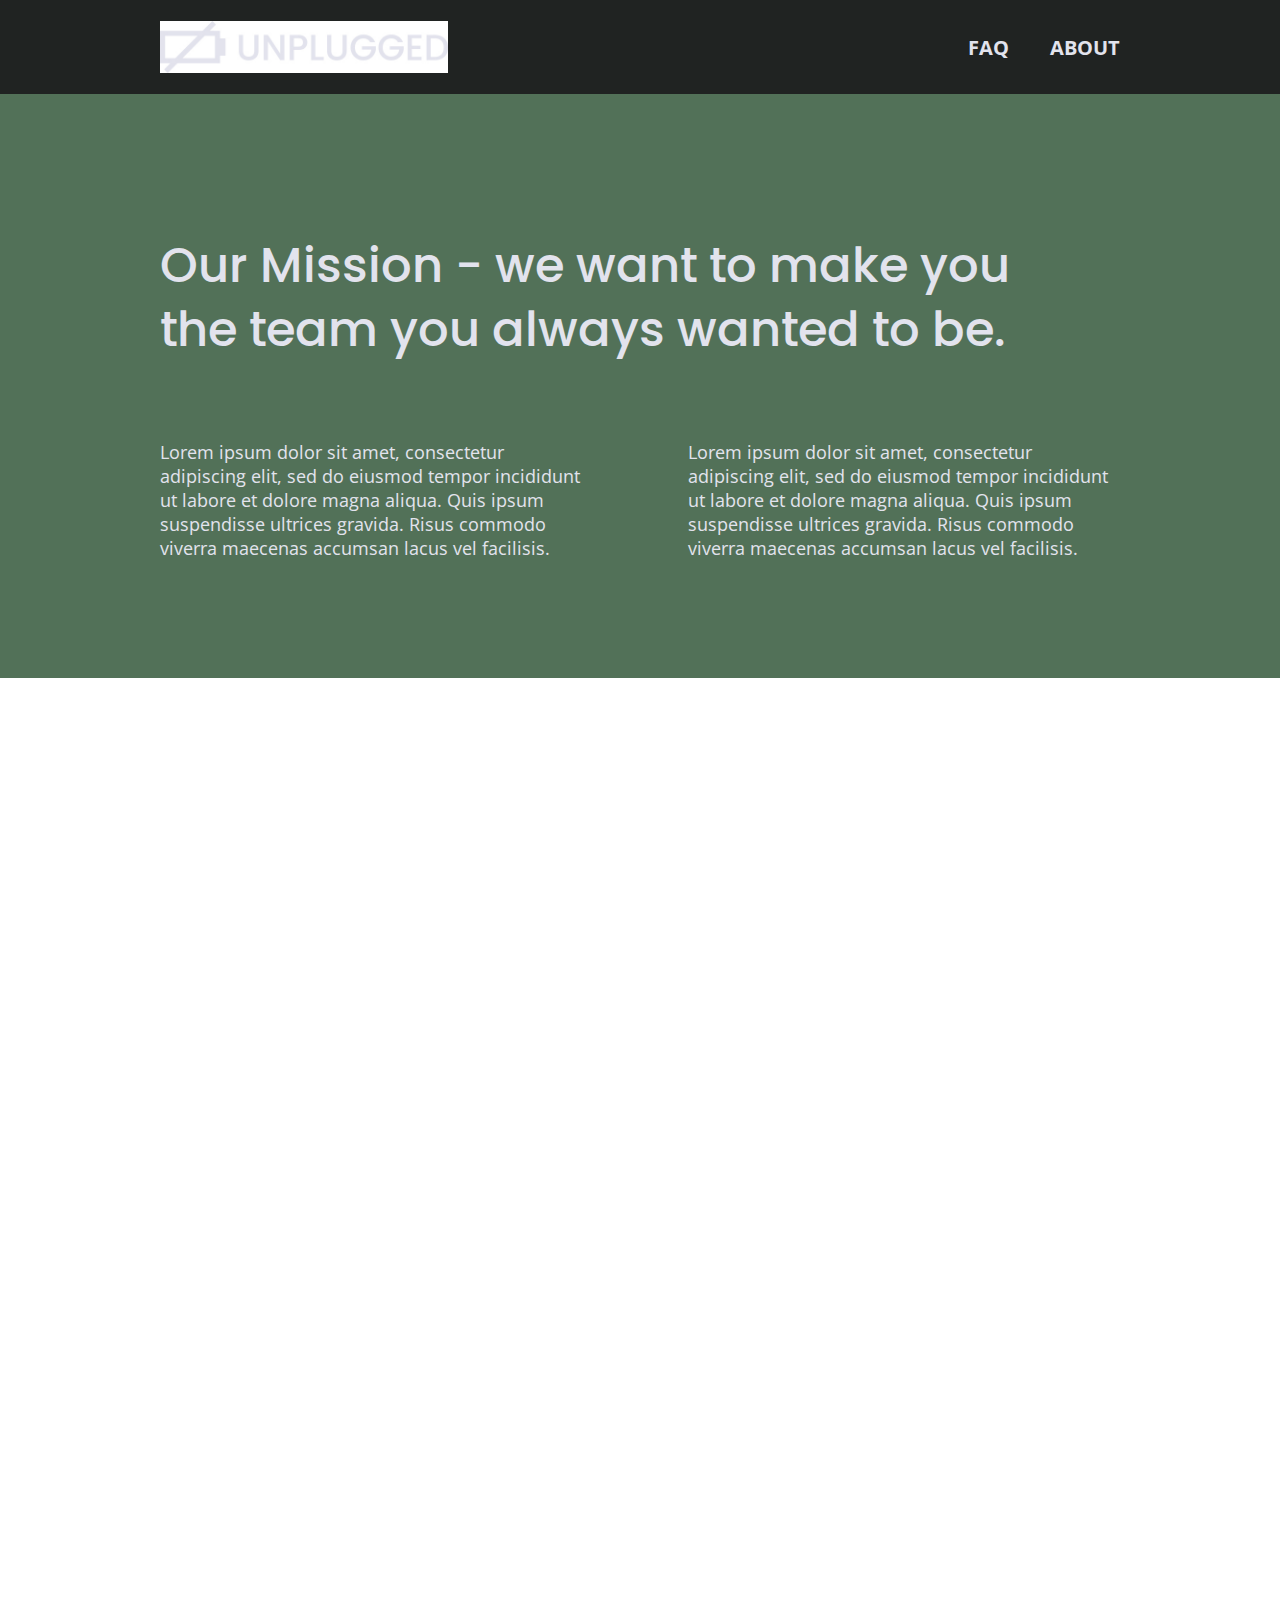
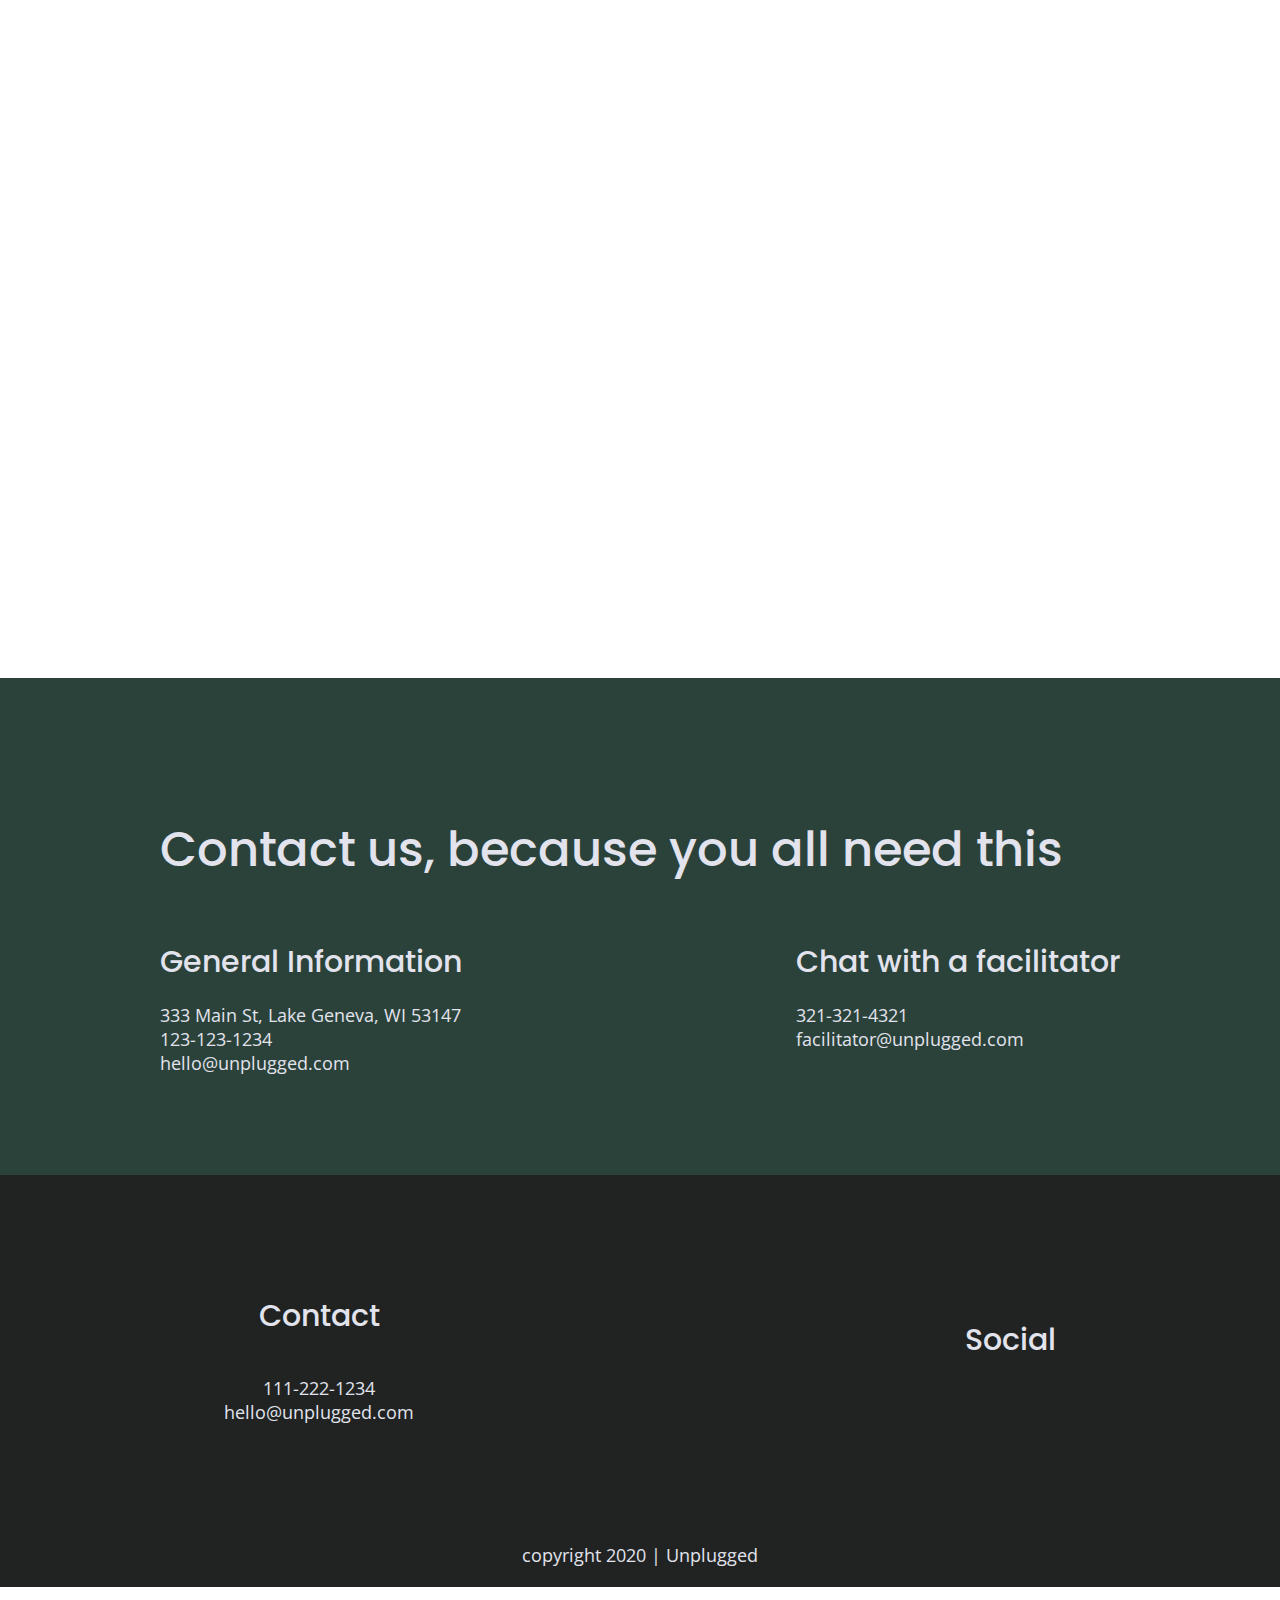
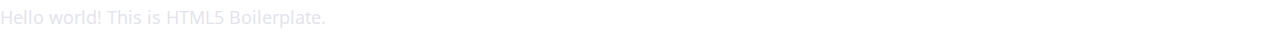
==== commit dff671ca: "Adding maps by using iframe code" ====
--- a/about/index.html
+++ b/about/index.html
@@ -30,7 +30,9 @@
   <!-- Add your site or application content here -->
   <header>
     <div class="content-wrapper">
+      <figure>
       <a href="#"><img src="../img/unpluggedlogo.jpg" alt="unplugged logo"></a>
+    </figure>
       <div class="header-divider"></div> <!--Navigation Divider-->
       <nav>
         <ul>
@@ -45,9 +47,9 @@
   <main> <!-- main wrapper/About us, our mission-->
   
     <section class="mission">
-      <div class="content-wrapper">
+      <div class="content-wrapper">        
+          <h2>Our Mission - we want to make you the team you always wanted to be.</h2>
         <div class="mission-content">
-          <h2>Our Mission - we want to make you the team you always wanted to be.</h2>
           <p>
             Lorem ipsum dolor sit amet, consectetur adipiscing elit, sed do eiusmod tempor incididunt ut labore et dolore magna aliqua. Quis ipsum suspendisse ultrices gravida. Risus commodo viverra maecenas accumsan lacus vel facilisis.
           </p>
@@ -58,19 +60,23 @@
       </div>
      </section>
      
-     <section>
-       <figure></figure>
+     <section class="map">
+       <figure>
+        <iframe src="https://www.google.com/maps/embed?pb=!1m18!1m12!1m3!1d419821.60458076565!2d-92.68632996718746!3d34.70880460000002!2m3!1f0!2f0!3f0!3m2!1i1024!2i768!4f13.1!3m3!1m2!1s0x87d2a6f5bceda35d%3A0x5511b6b73660f724!2sCinemark%20Colonel%20Glen%20and%20XD!5e0!3m2!1sen!2sus!4v1599257346996!5m2!1sen!2sus" width="600" height="450" frameborder="0" style="border:0;" allowfullscreen="" aria-hidden="false" tabindex="0"></iframe>
+       </figure>
      </section>
 
      <section class="contact-section">
        <div class="content-wrapper">
-        <h2>Contact us, because you all need this</h2>
+         <h2>Contact us, because you all need this</h2>
         <address class="contact-content">
           <div>
             <h4>General Information</h4>
             <p>
               333 Main St, Lake Geneva, WI 53147
+              <br>
               123-123-1234
+              <br>
               hello@unplugged.com 
             </p>           
           </div>
@@ -78,6 +84,7 @@
             <h4>Chat with a facilitator</h4>
             <p>
               321-321-4321
+              <br>
               facilitator@unplugged.com
             </p>
           </div>
@@ -108,6 +115,8 @@
     <div class="copyright">
       <p>copyright 2020 | Unplugged</p>
     </div>
+
+   
   
   </footer>
 
--- a/css/main.css
+++ b/css/main.css
@@ -138,10 +138,8 @@
     font-size: .875em;
     line-height: 1.285;
   }
-  
-  img {
-    border-style: none;
-  }
+ 
+  
    
   img {
    width: 100%;
@@ -674,7 +672,21 @@
     .contact-content h4 {
       font-size: 1.5em;
     }
-  
+    .map figure {
+      width: 100%;
+      height: 0; 
+      padding-bottom: 125%; 
+      overflow: hidden;
+      position: relative;
+  }
+   
+    .map iframe {
+      width: 100%;
+      height: 100%;
+      position: absolute; 
+      top: 0; 
+      left: 0; 
+  }
     /* ==========================================================================
      FAQ Page
      ========================================================================== */
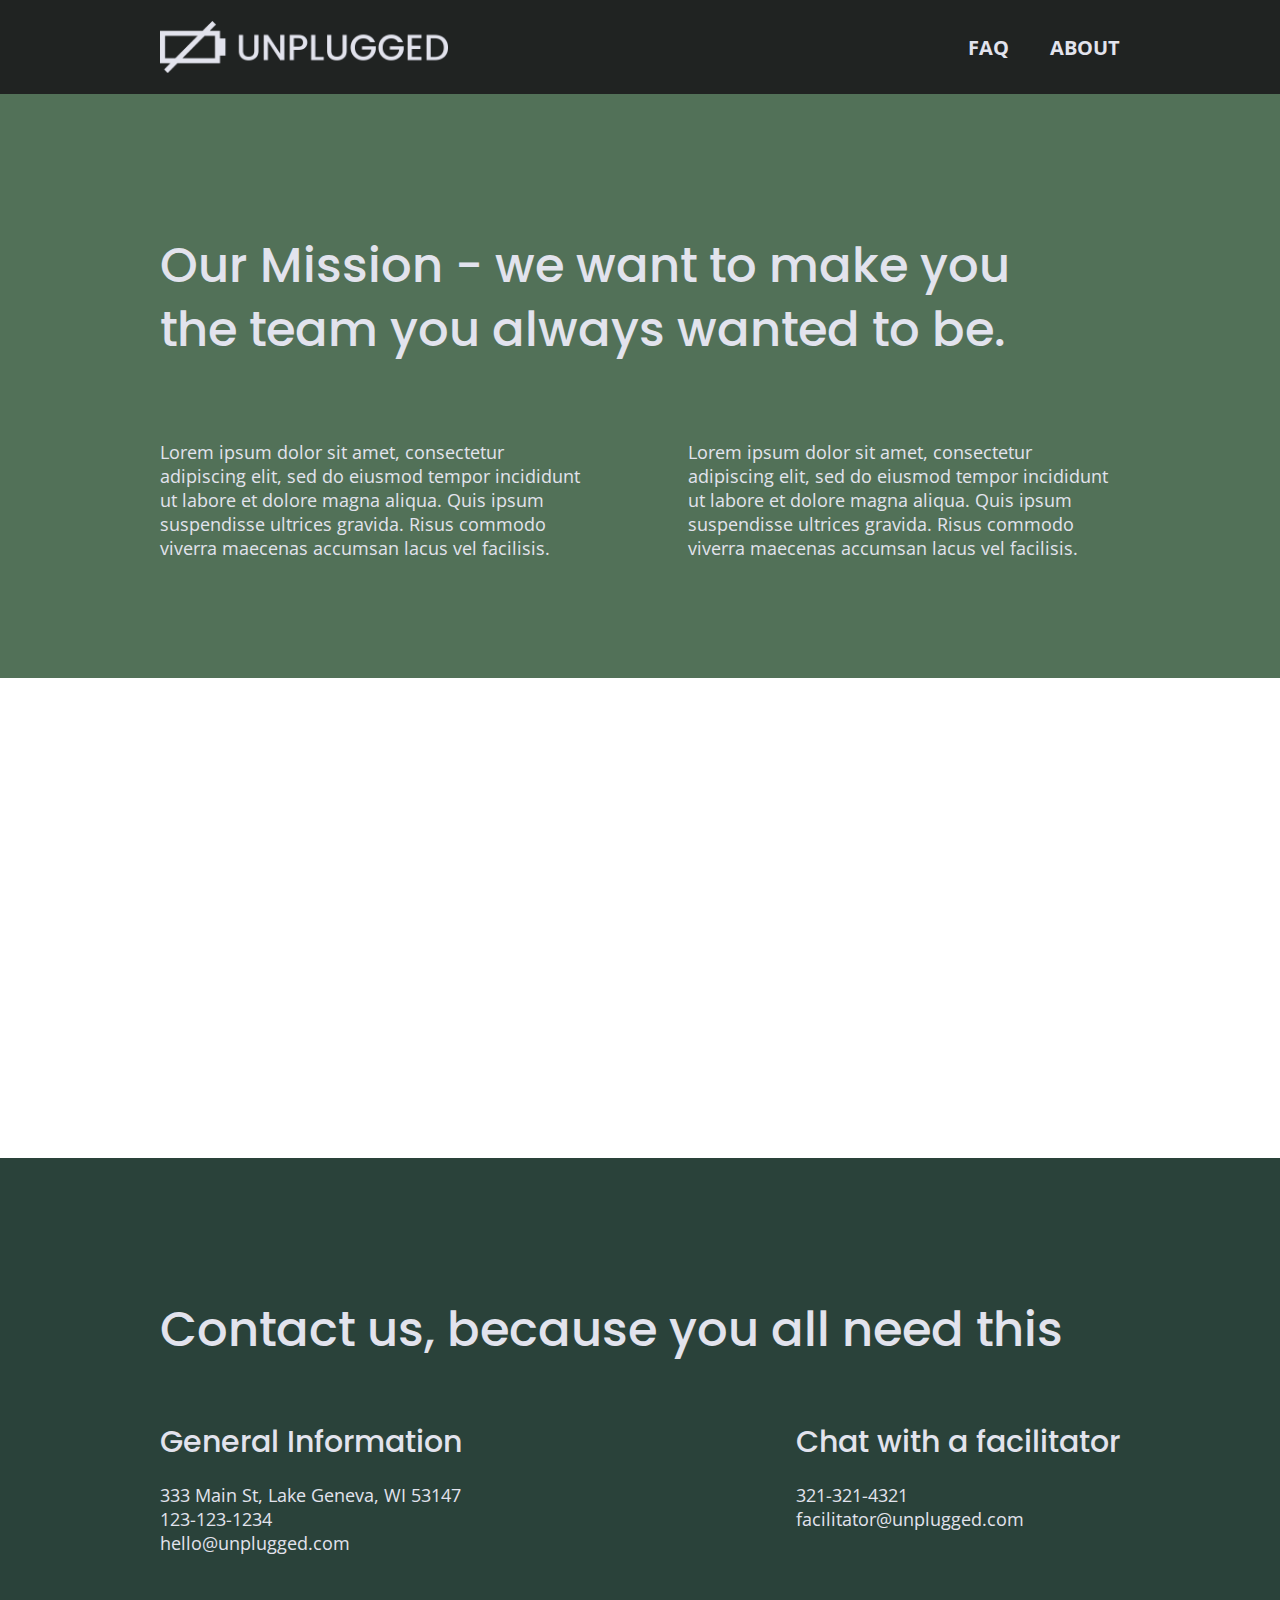
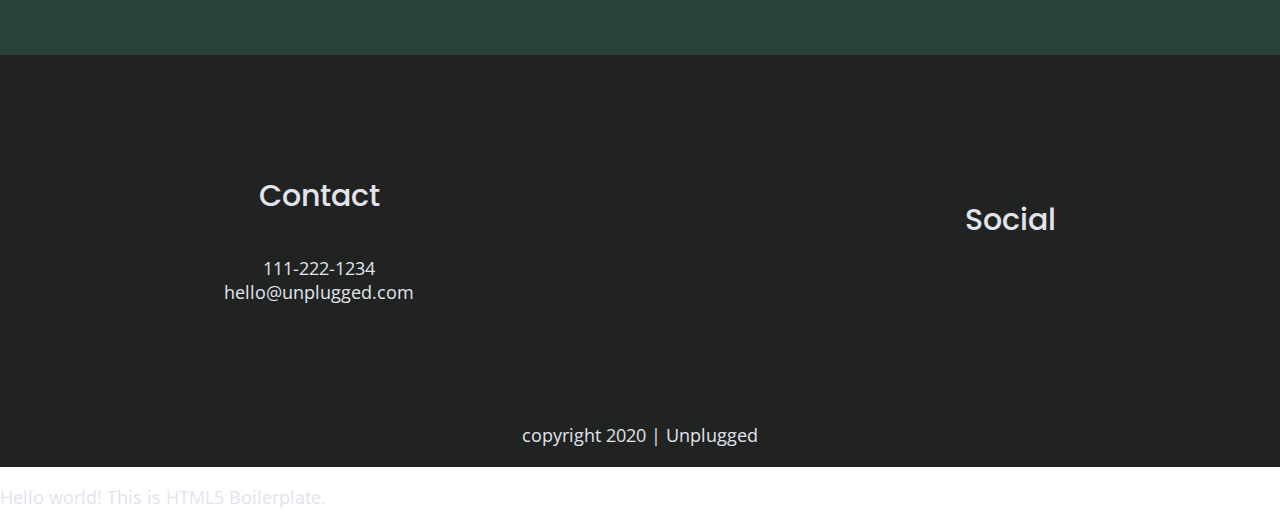
==== commit f25b1017: "Made map responsive" ====
--- a/about/index.html
+++ b/about/index.html
@@ -31,9 +31,9 @@
   <header>
     <div class="content-wrapper">
       <figure>
-      <a href="#"><img src="../img/unpluggedlogo.jpg" alt="unplugged logo"></a>
-    </figure>
-      <div class="header-divider"></div> <!--Navigation Divider-->
+       <a href="#"><img src="../img/unpluggedlogo.jpg" alt="unplugged logo"></a>
+      </figure>
+    <div class="header-divider"></div> <!--Navigation Divider-->
       <nav>
         <ul>
           <li><a href="../faq/index.html" target="_blank">FAQ</a></li>
--- a/css/main.css
+++ b/css/main.css
@@ -658,6 +658,10 @@
     .mission-content p {
       width: 45%;
     }
+
+    .map figure {
+      padding-bottom: 45.5%;
+    }
   
     .contact-section .content-wrapper h2 {
       width: 80%;
@@ -781,7 +785,10 @@
     /* ==========================================================================
     About Page
     ========================================================================== */
-  
+    .map figure {
+      padding-bottom: 37.5%;
+    }    
+    
     .mission h2,
     .contact-section .content-wrapper h2 {
         width: 95%;
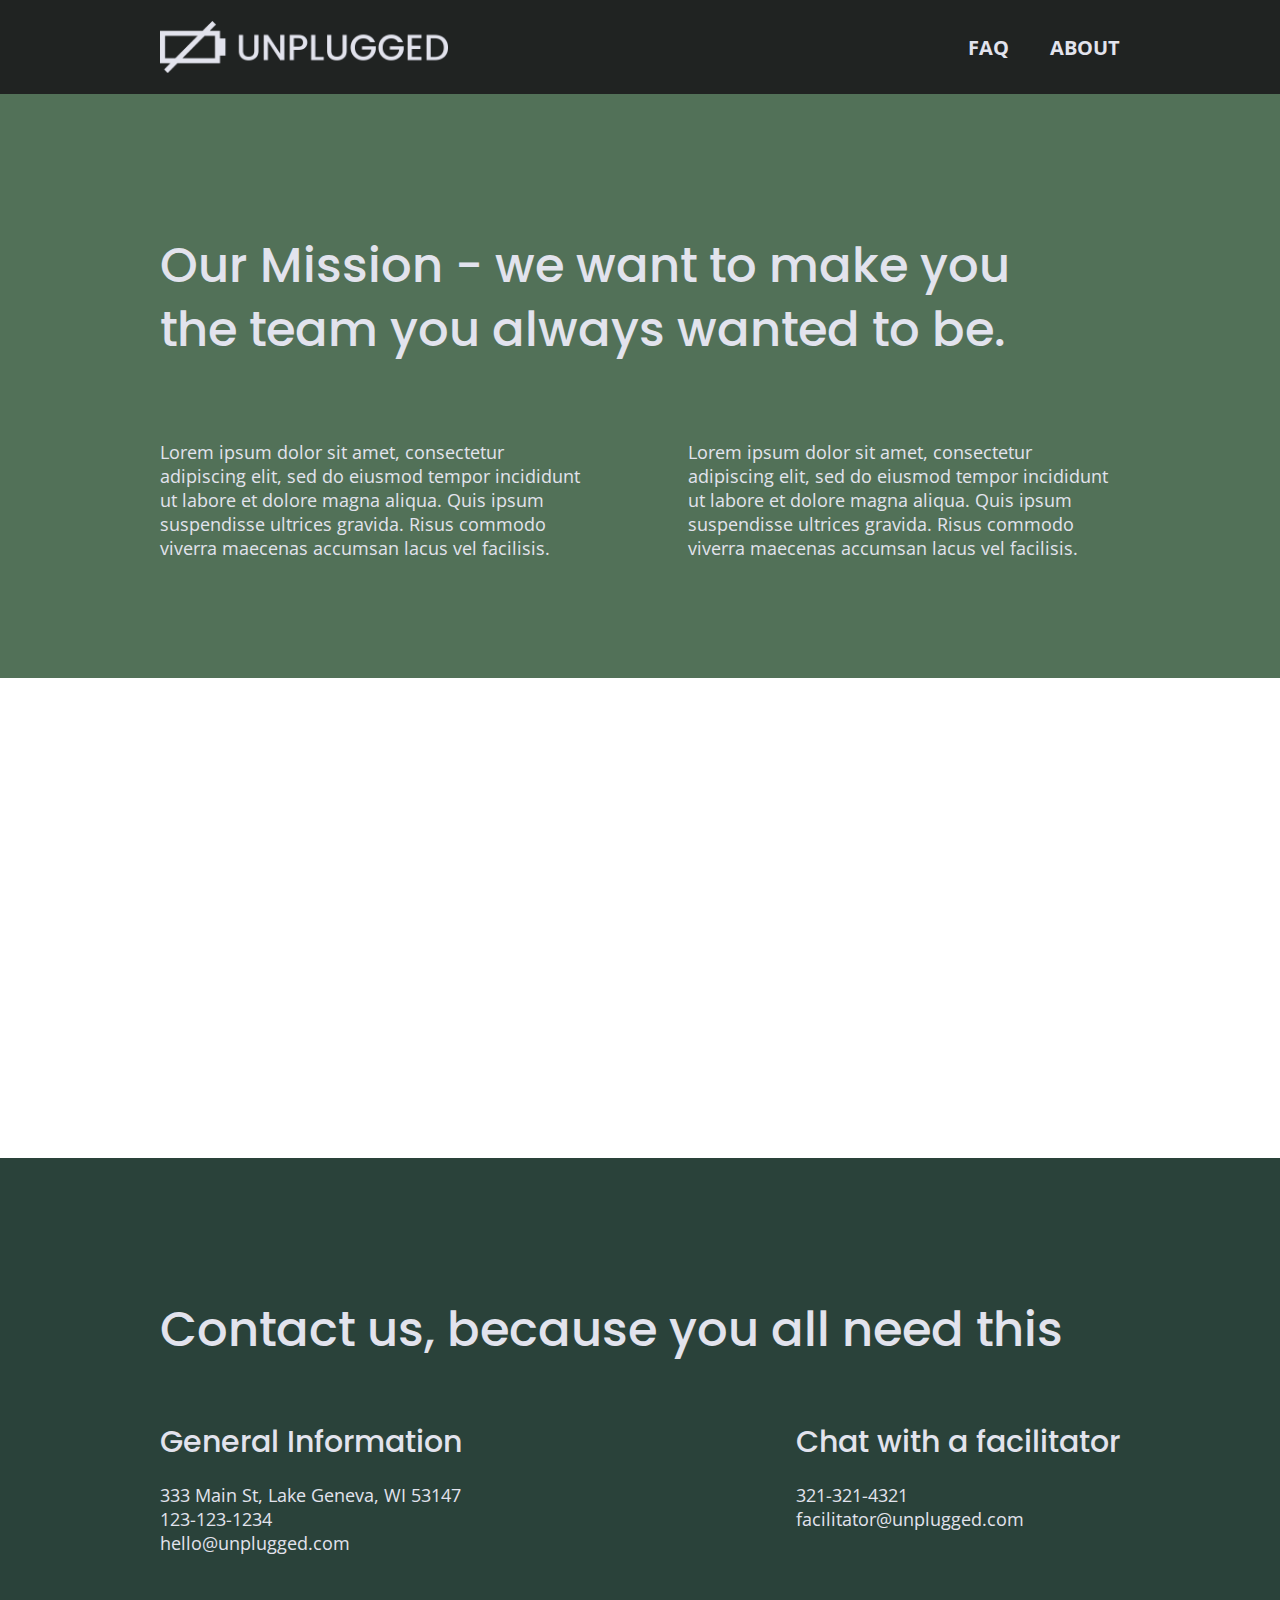
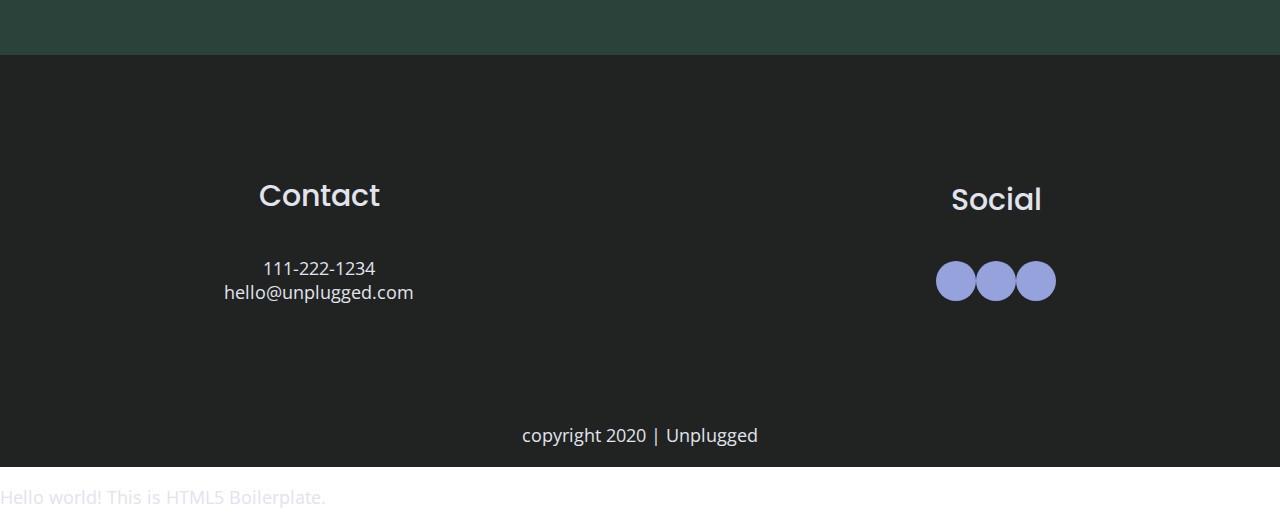
==== commit b94b8dcb: "Adding needed icons to webpage" ====
--- a/about/index.html
+++ b/about/index.html
@@ -23,6 +23,8 @@
   <link href="https://fonts.googleapis.com/css?family=Open+Sans:400,700|Poppins:500,700" rel="stylesheet">
 
   <meta name="theme-color" content="#fafafa">
+  <!--FontAwesome CDN version 5.14-->
+  <link rel="stylesheet" href="https://use.fontawesome.com/releases/v5.14.0/css/all.css" integrity="sha384-HzLeBuhoNPvSl5KYnjx0BT+WB0QEEqLprO+NBkkk5gbc67FTaL7XIGa2w1L0Xbgc" crossorigin="anonymous">
 </head>
 
 
@@ -103,9 +105,9 @@
         <div class="social">
           <h4>Social</h4>
           <div class="social-icons">
-            <p><a href="https://www.facebook.com/yoursite" target="_blank"></a></p>
-            <p><a href="https://www.twitter.com/yoursite" target="_blank"></a></p>
-            <p><a href="https://www.instagram.com/yoursite" target="_blank"></a></p>          
+            <p><a href="https://www.facebook.com/yoursite" target="_blank"><i class="fab fa-facebook-square"></i></a></p>
+            <p><a href="https://www.twitter.com/yoursite" target="_blank"><i class="fab fa-twitter-square"></i></a></p>
+            <p><a href="https://www.instagram.com/yoursite" target="_blank"><i class="fab fa-instagram-square"></i></a></p>          
                   <!--other social links here-->
           </div>
         </div>
--- a/css/main.css
+++ b/css/main.css
@@ -224,6 +224,7 @@
   
   footer p {
     margin: 0;
+    
   }
   
   footer .content-wrapper {
@@ -245,6 +246,15 @@
     display: flex;
     justify-content: center;
     align-items: center;
+    background-color: #95a2db;
+    border-radius: 50%;
+    width: 40px;
+    height: 40px;
+  }
+
+  footer .social p i {
+    font-size: 1.5em;
+   
   }
   
   footer .copyright {
@@ -335,7 +345,12 @@
     align-items: center;
     flex-flow: row wrap;
   }
-  
+
+  .features i {
+    font-size: 3.75em;
+    margin-bottom: 40px;
+
+  }
   .features p {
     text-align: center;
     margin: 0;
